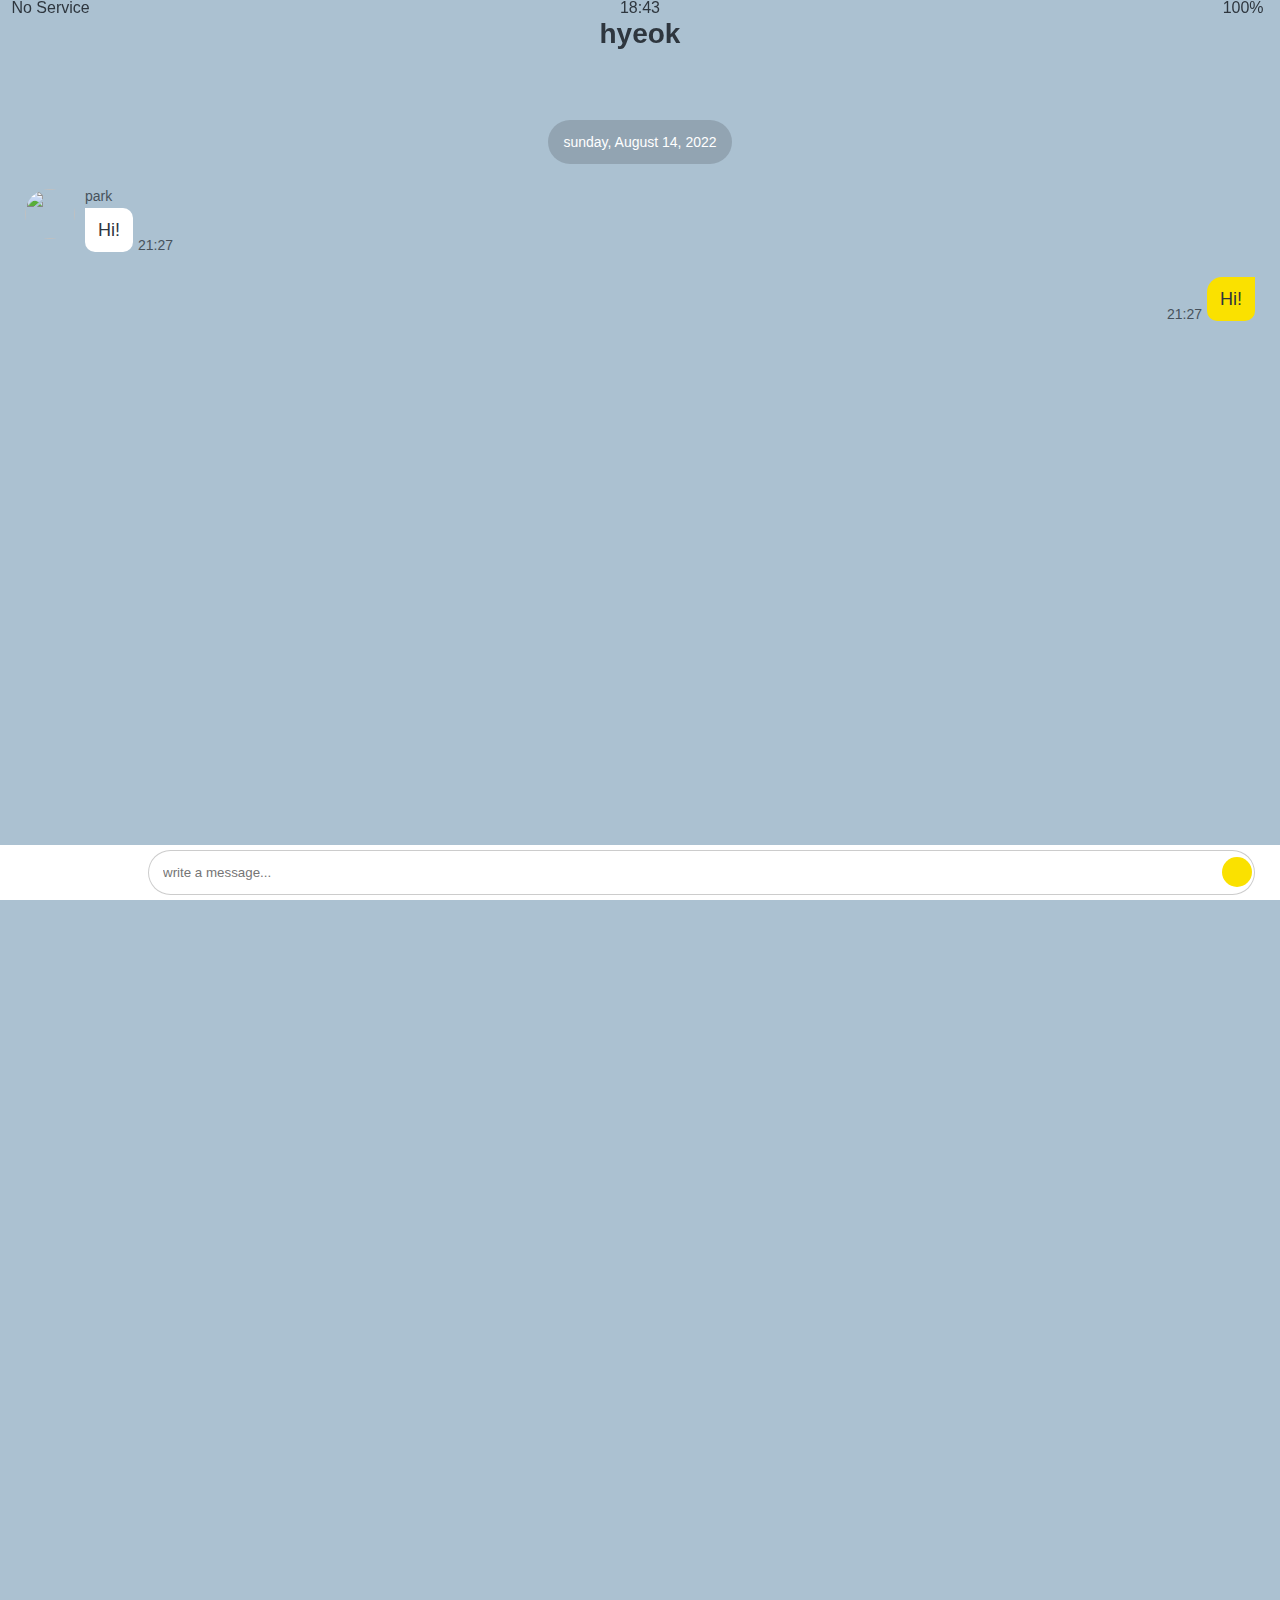
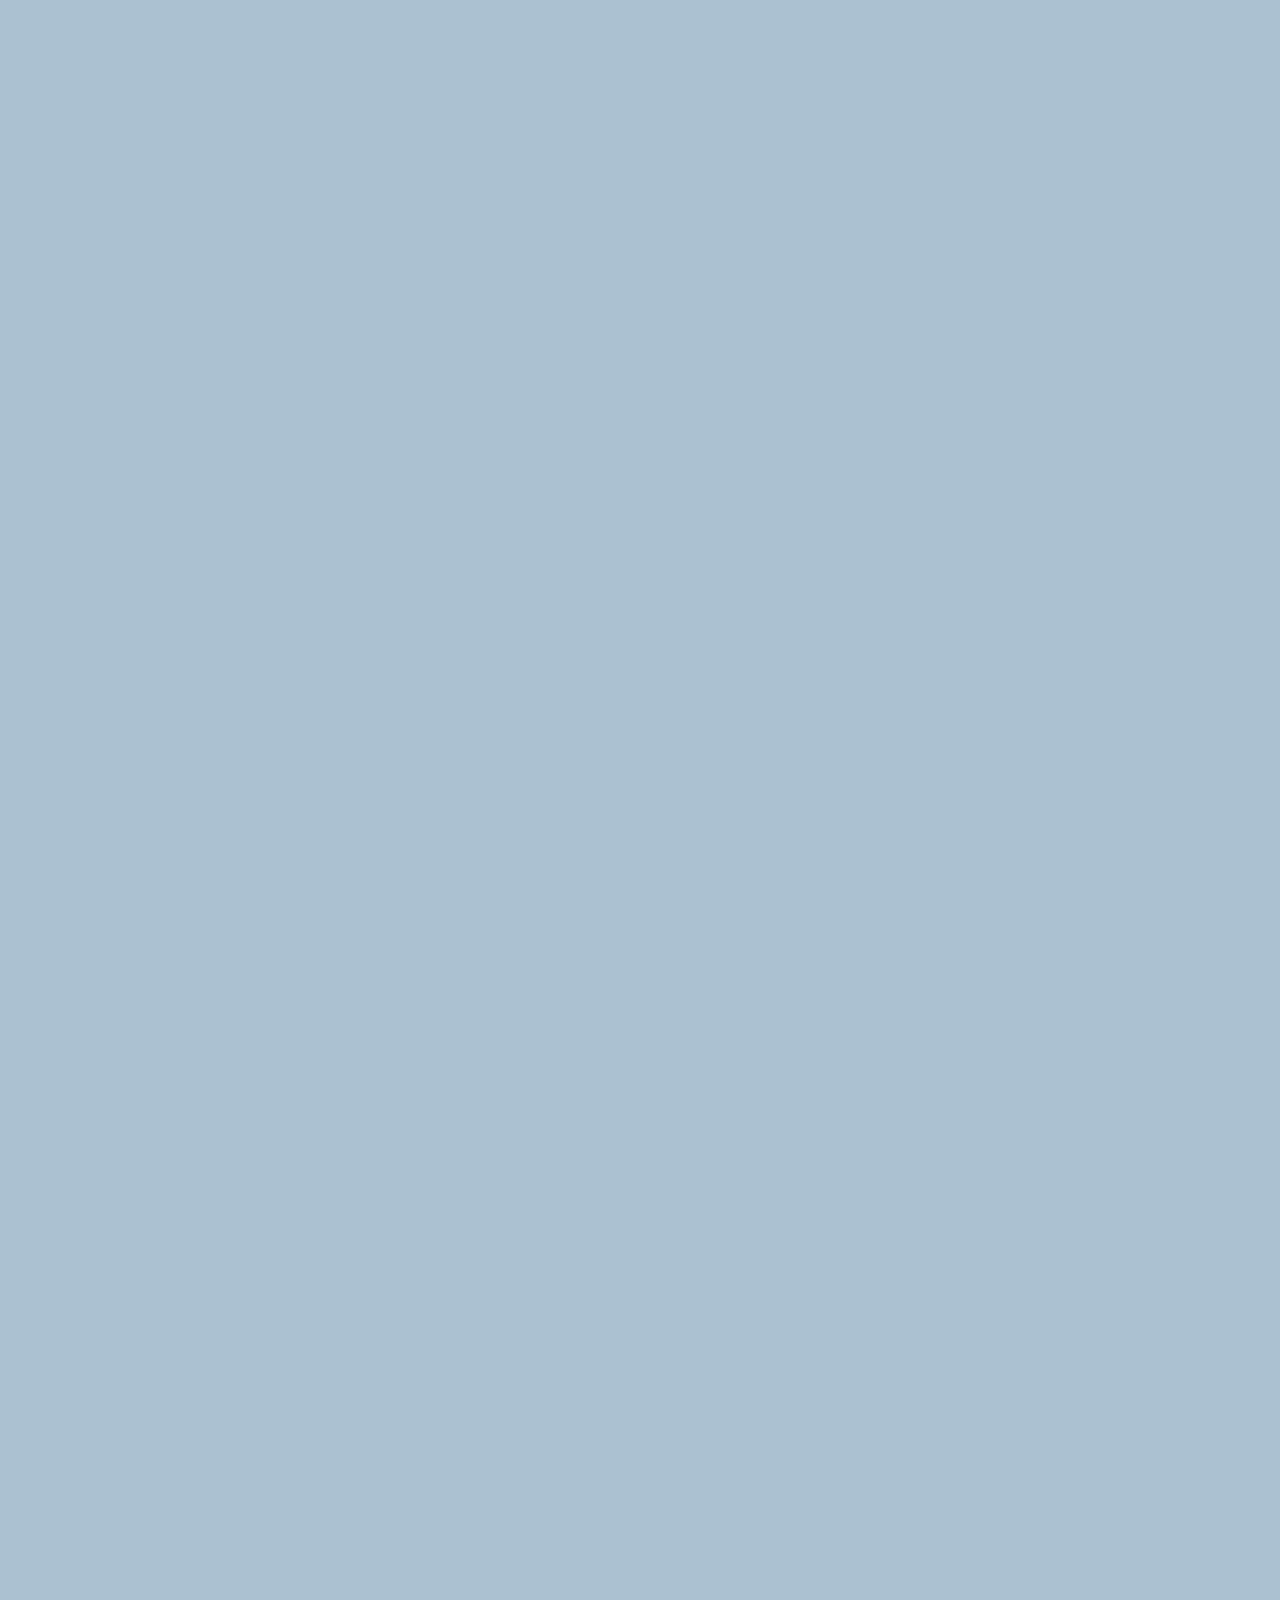
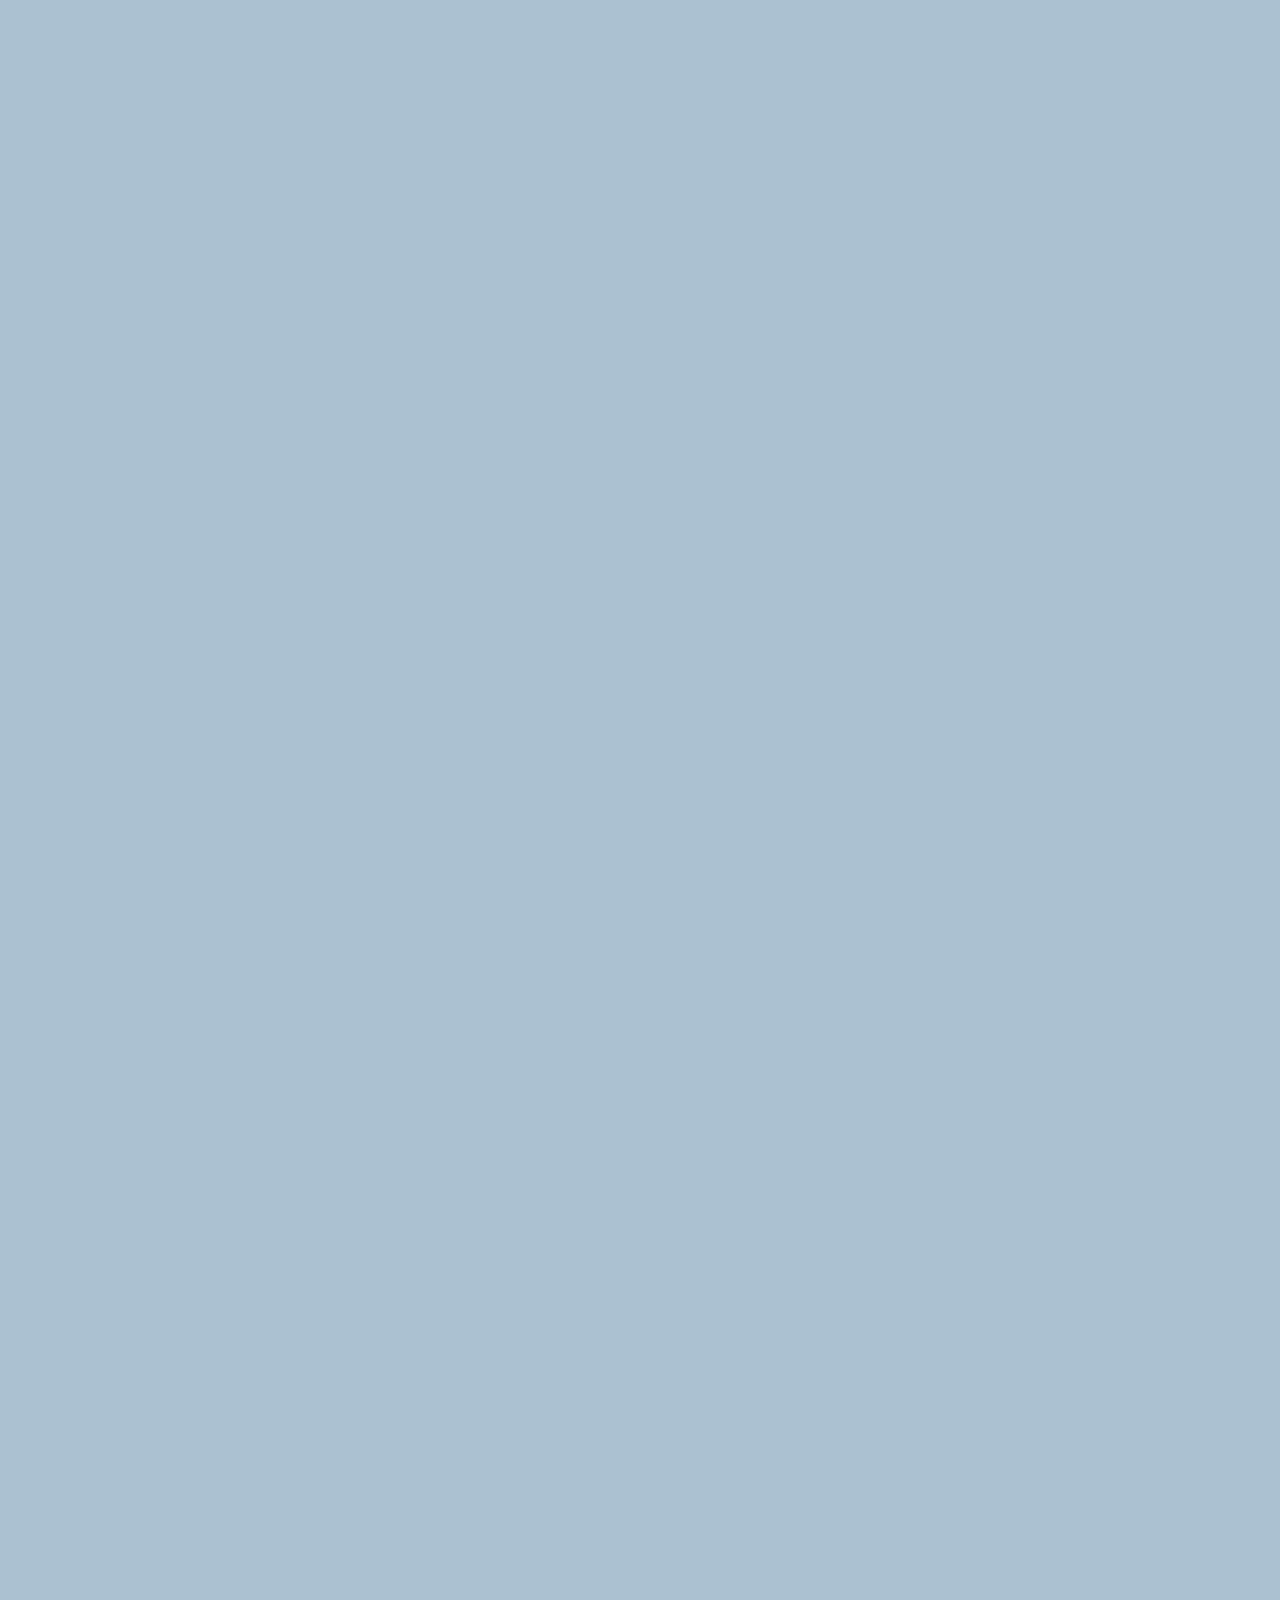
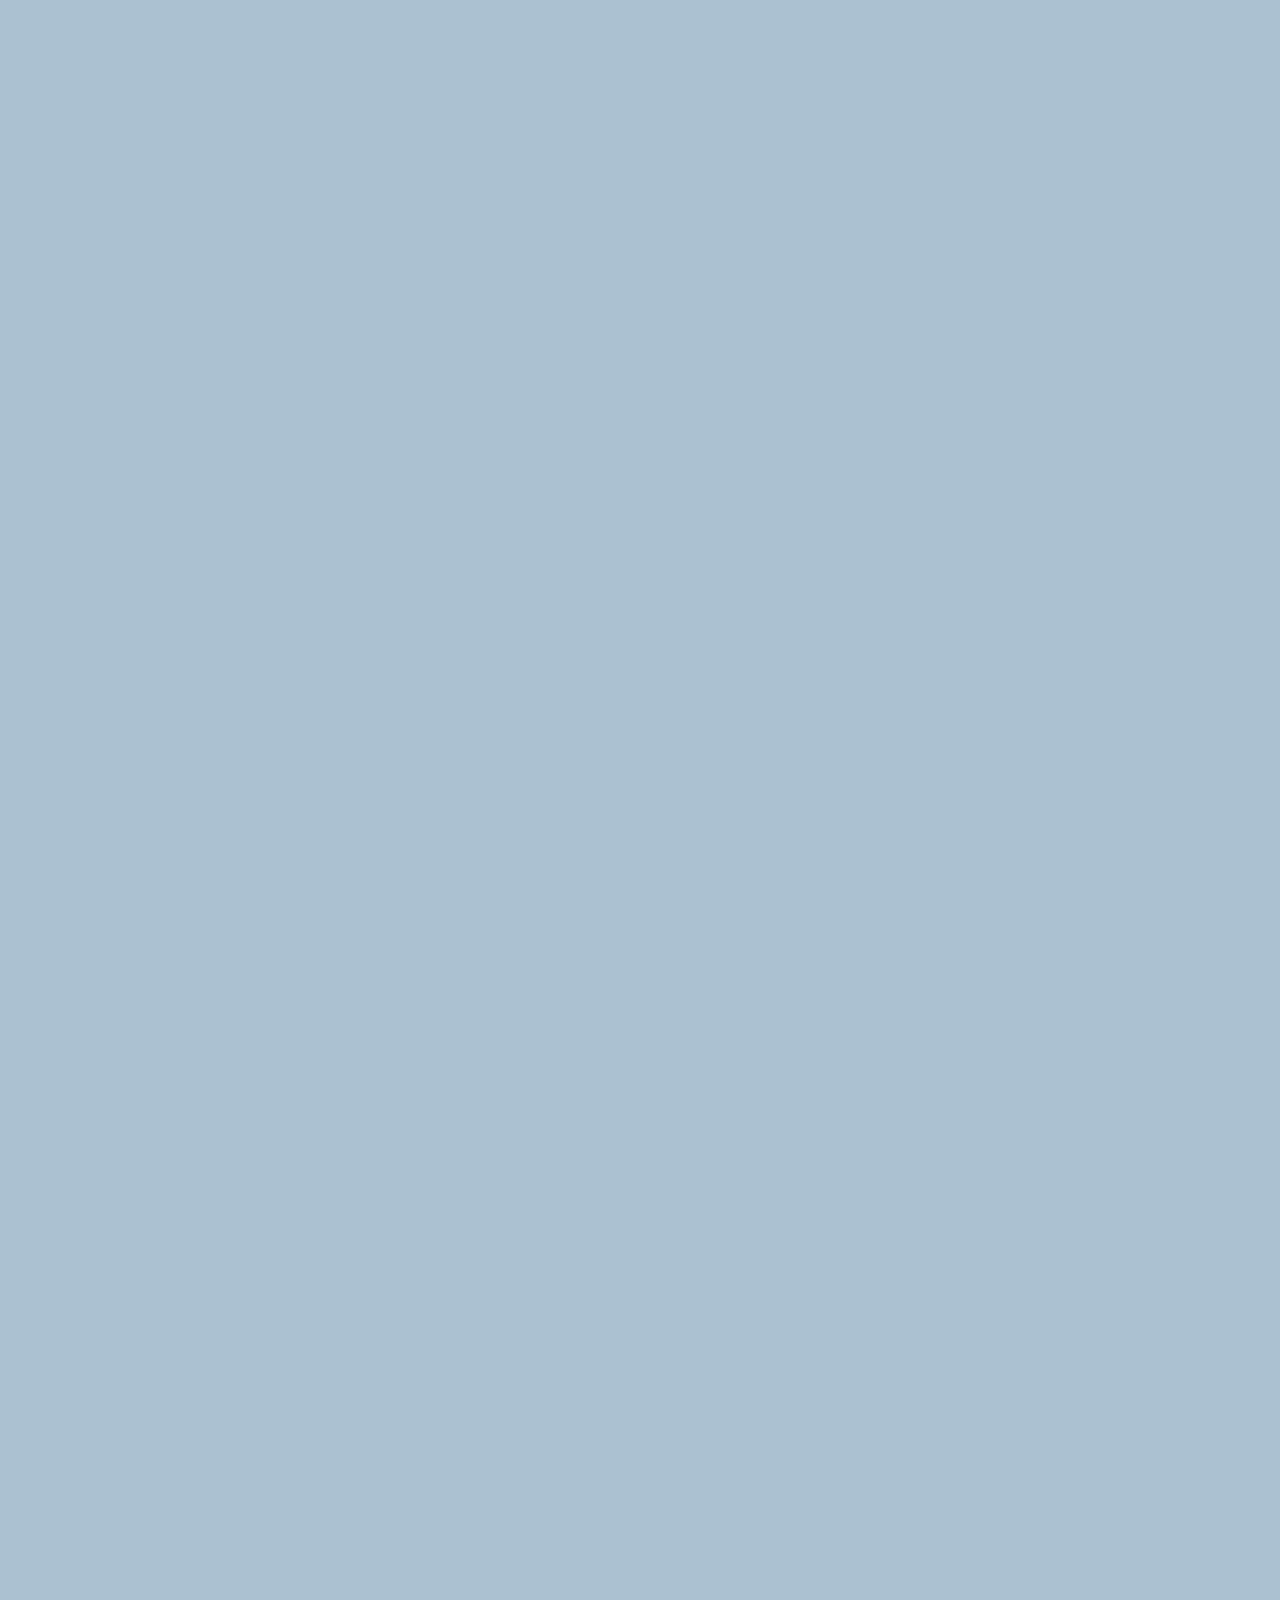
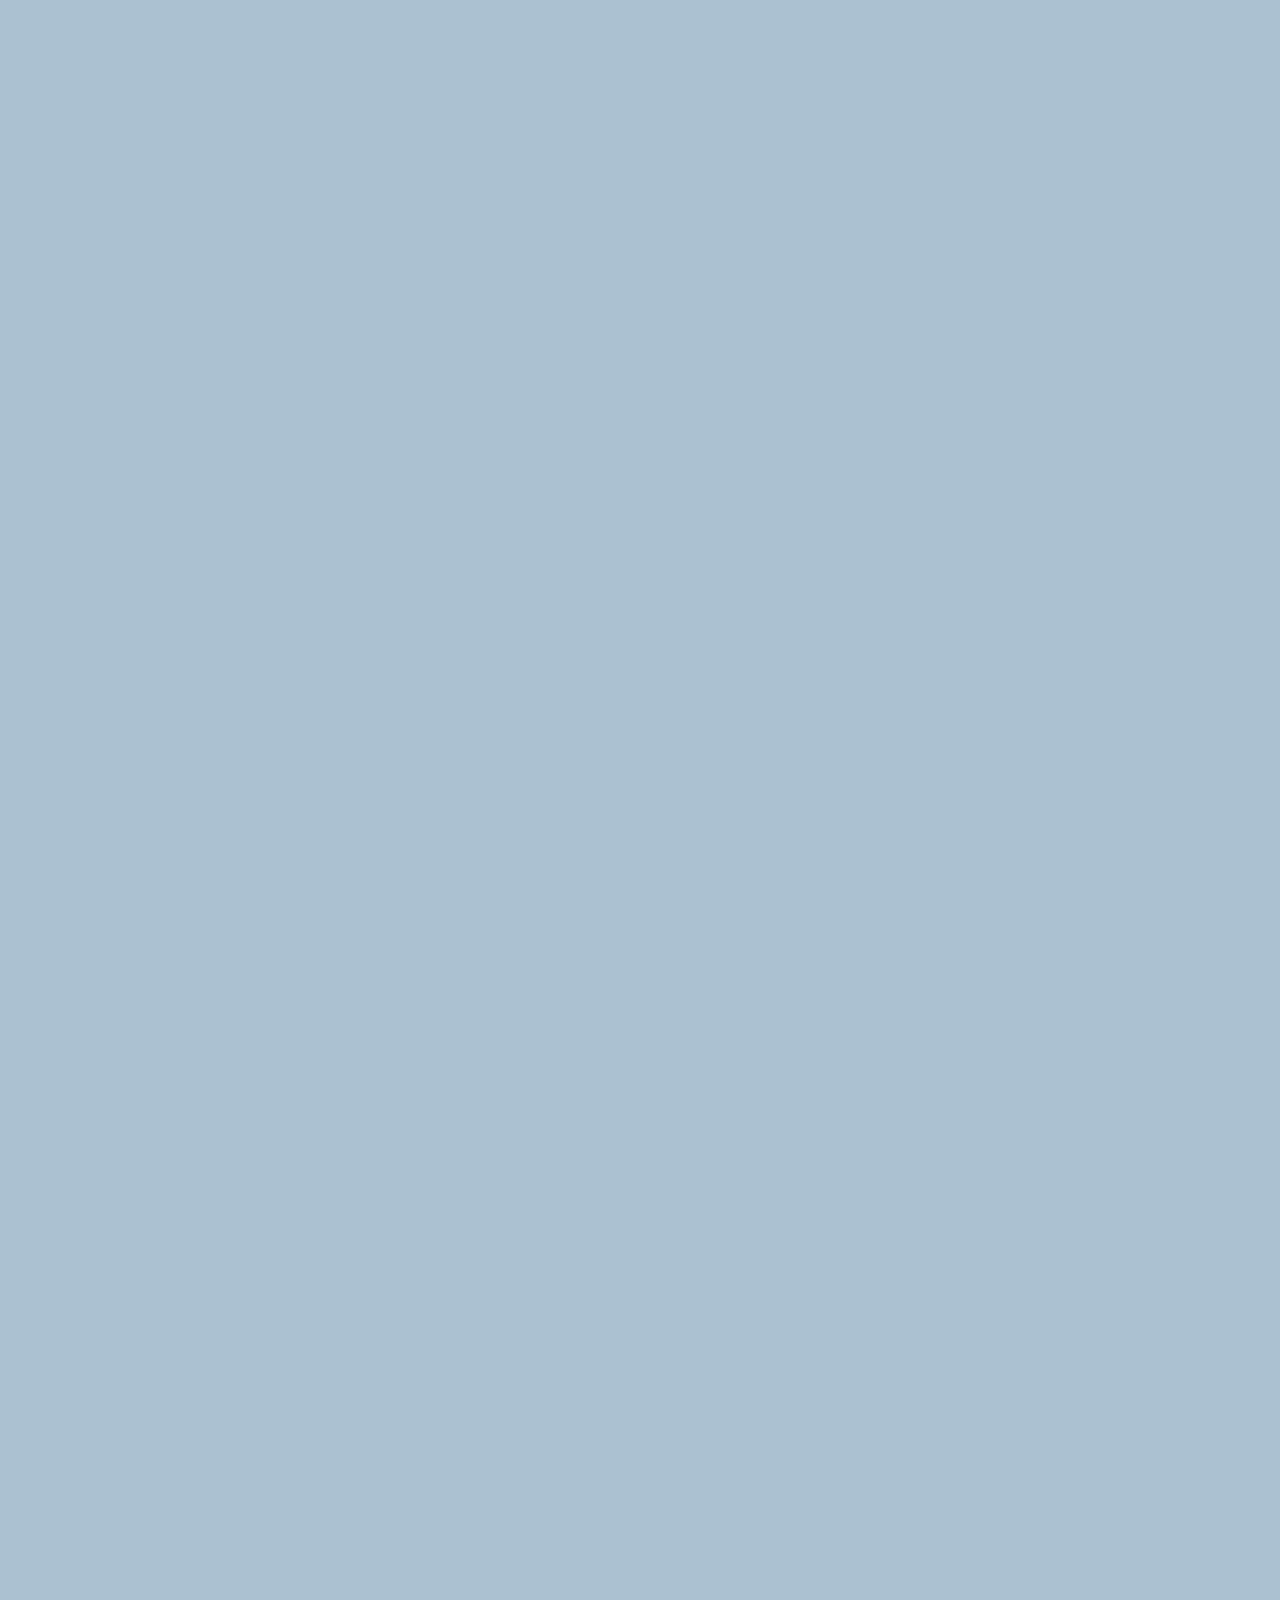
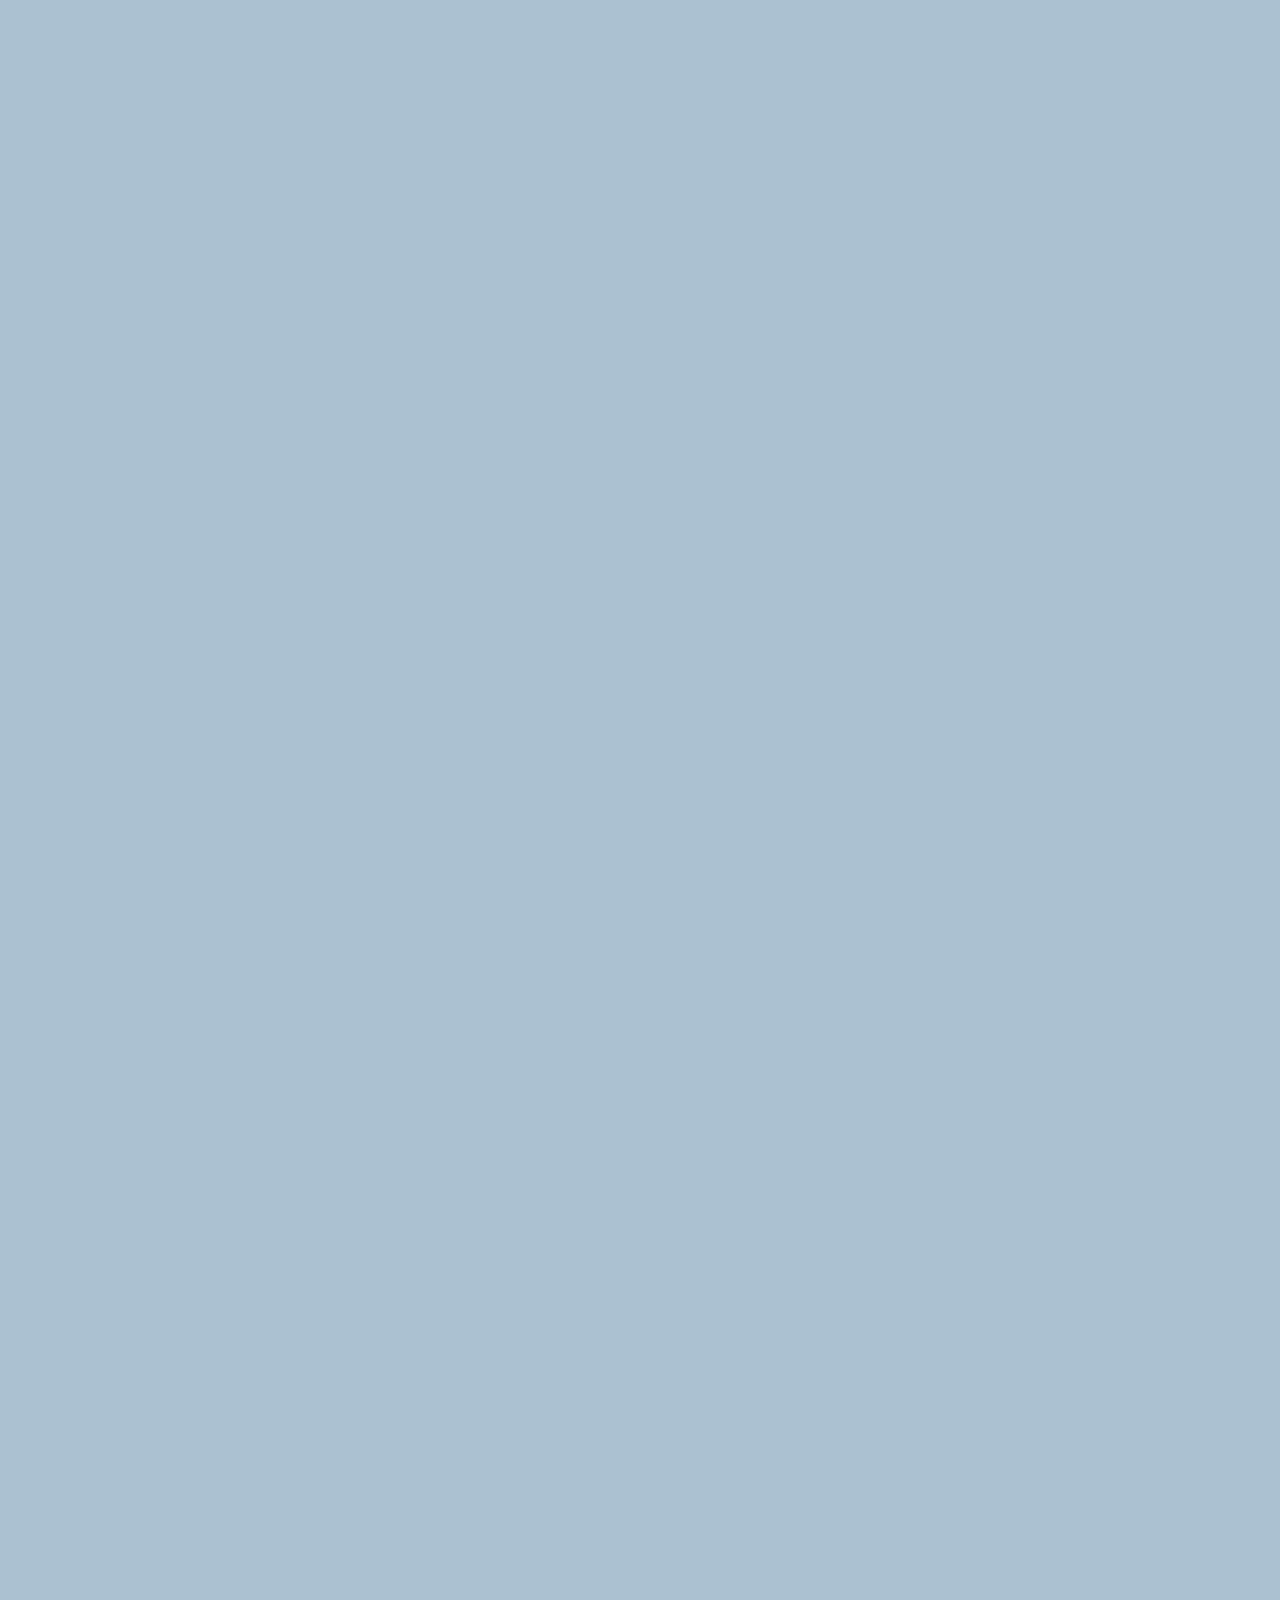
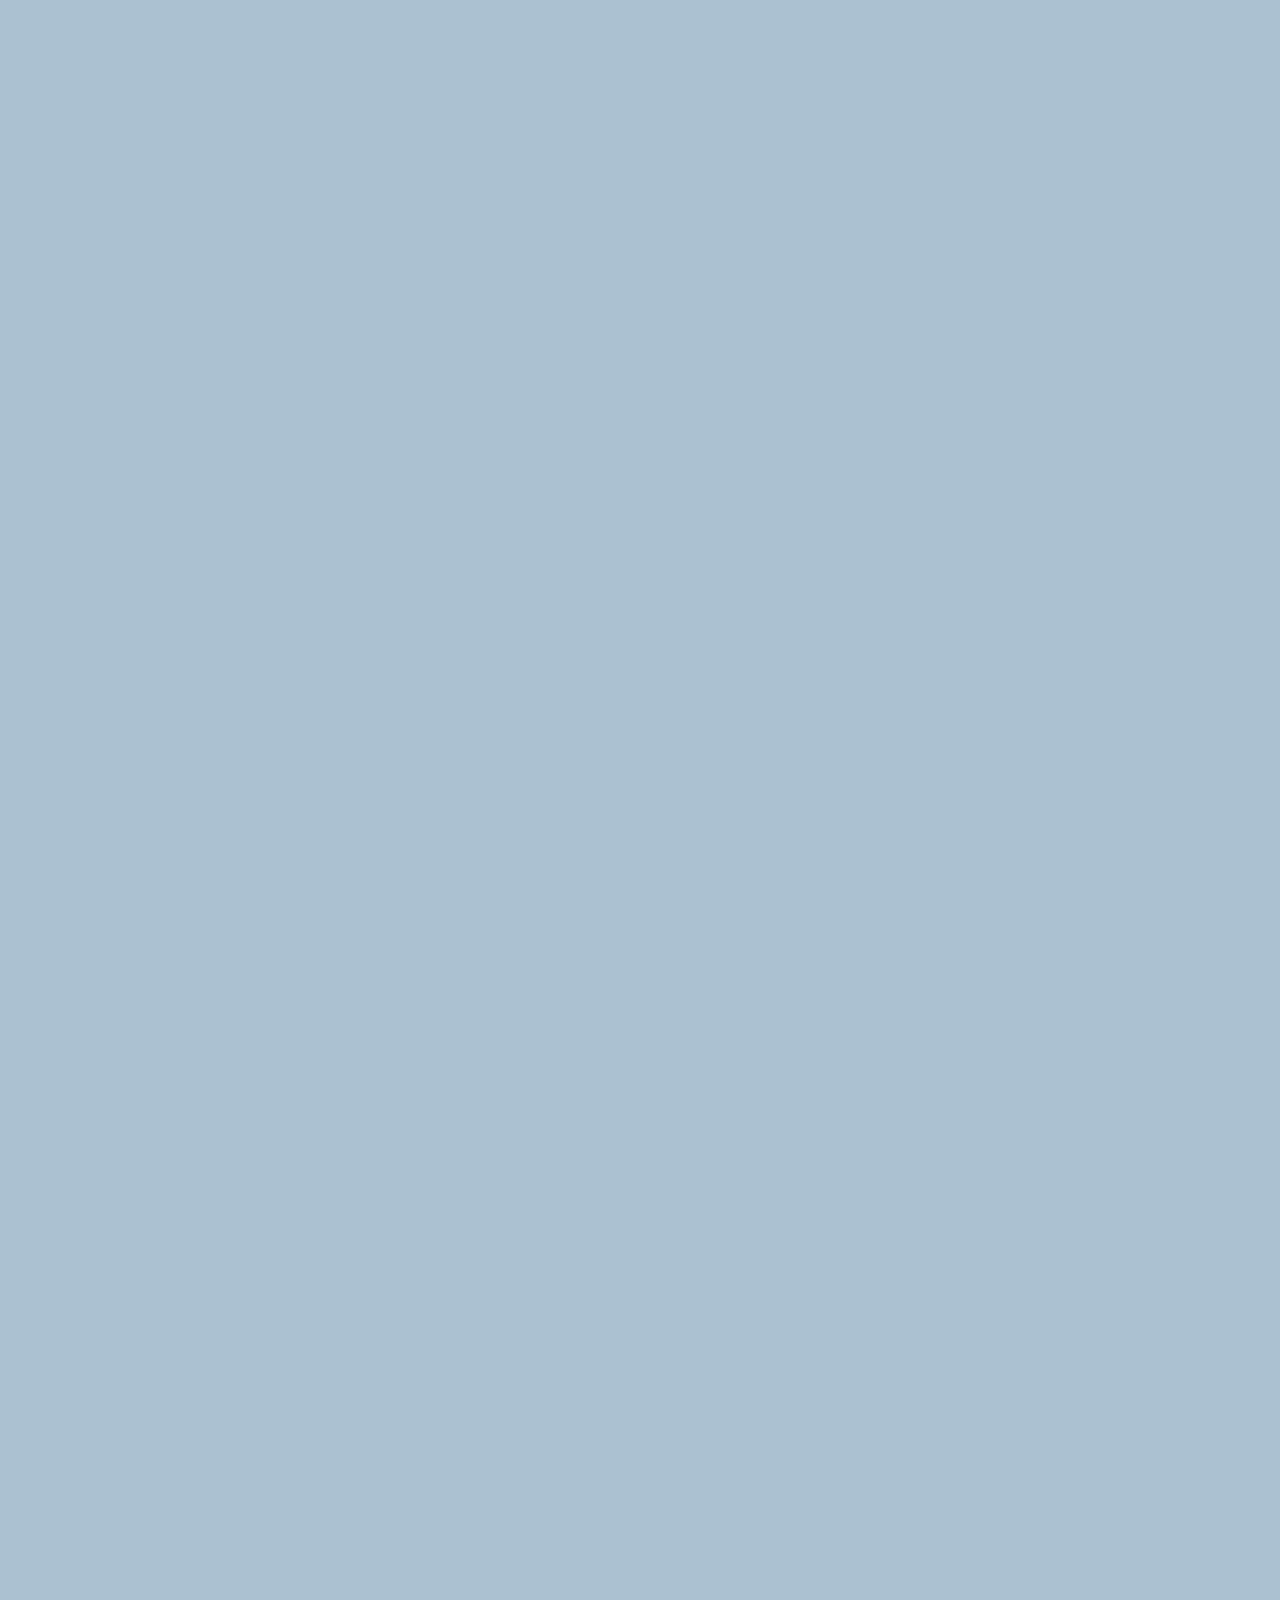
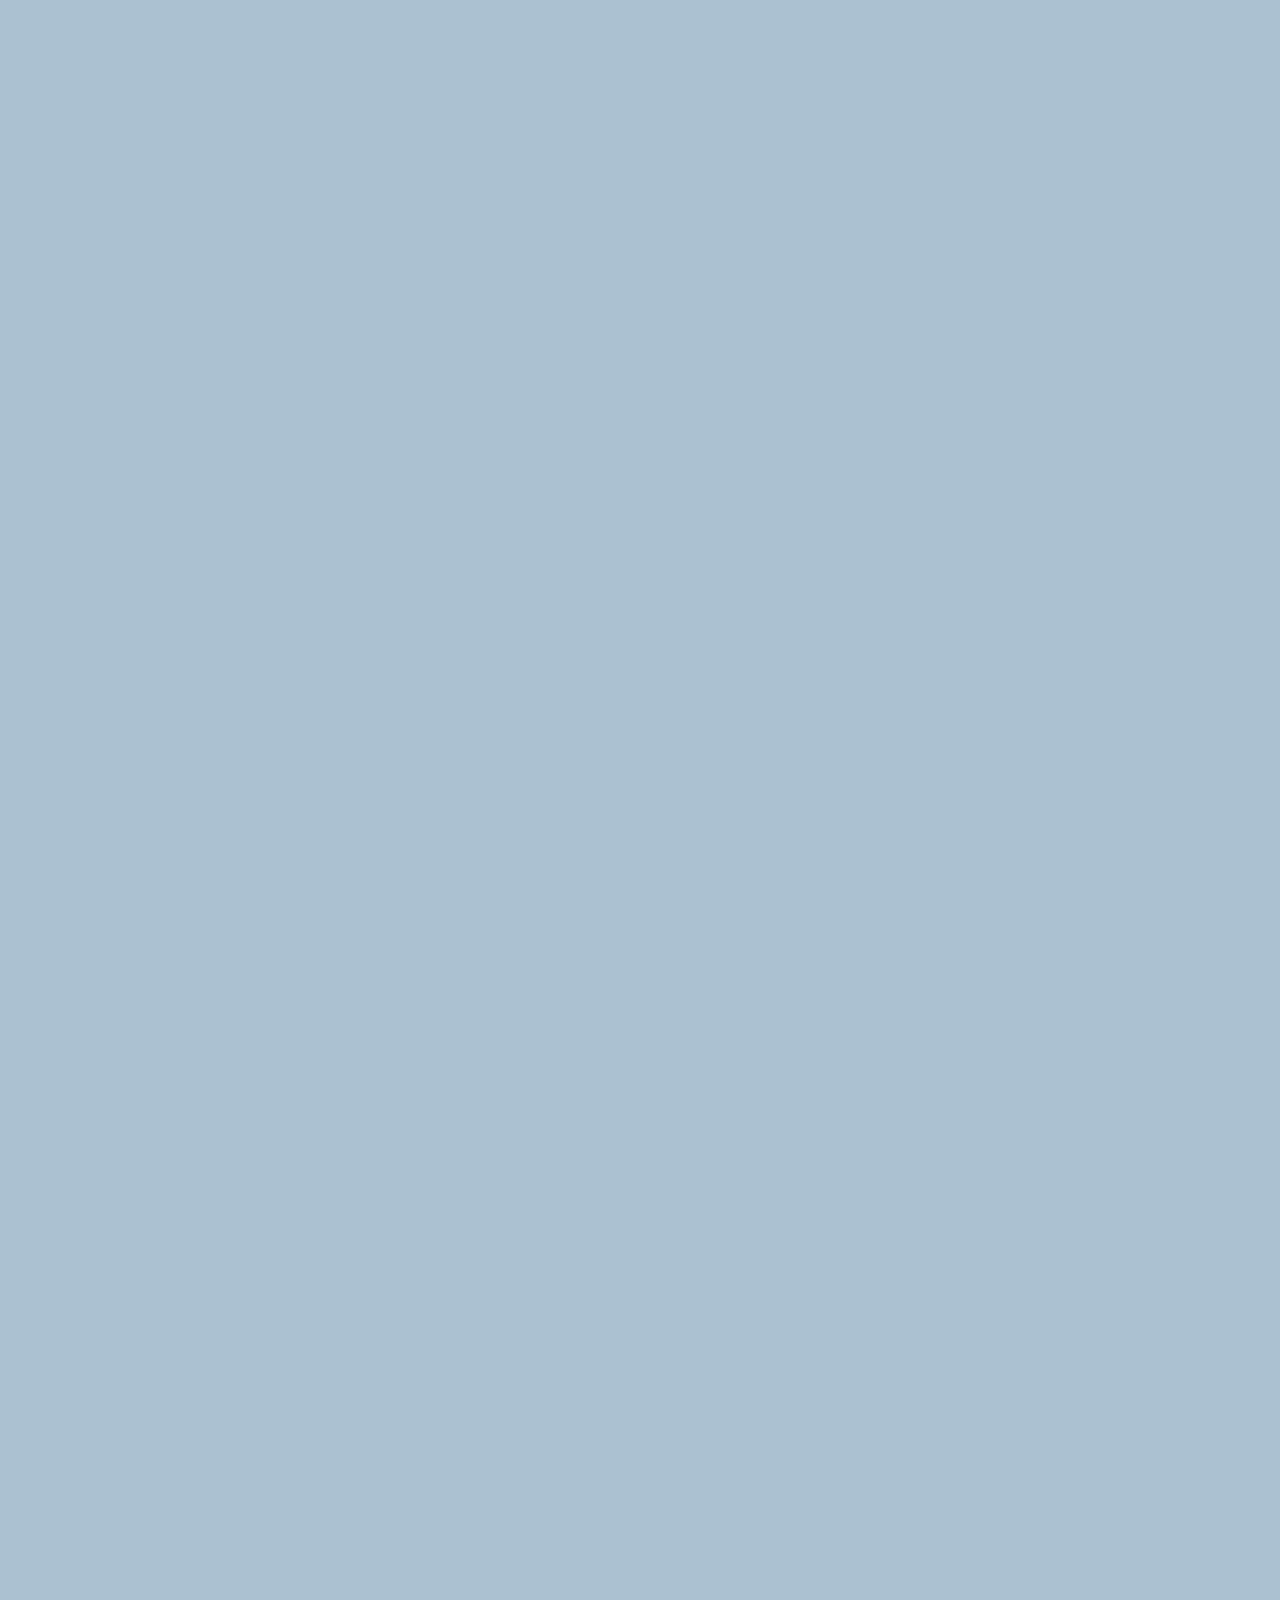
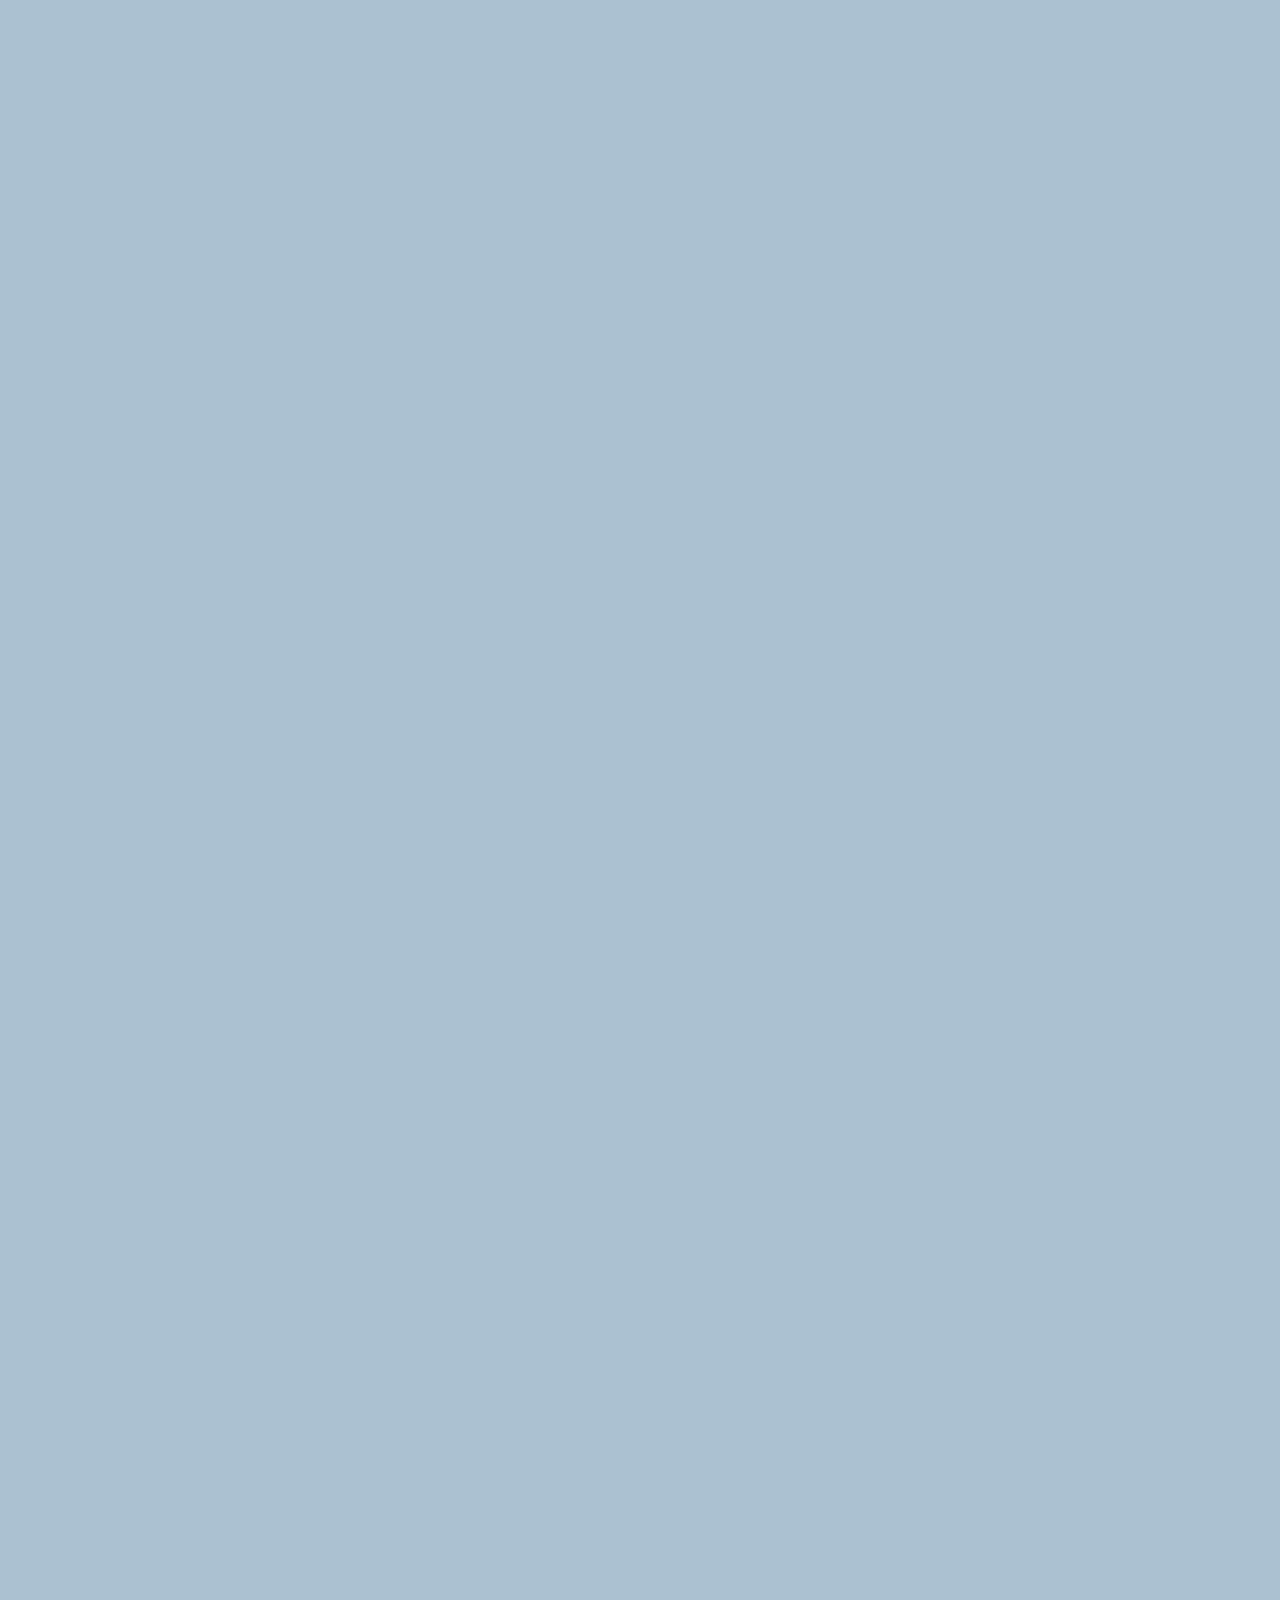
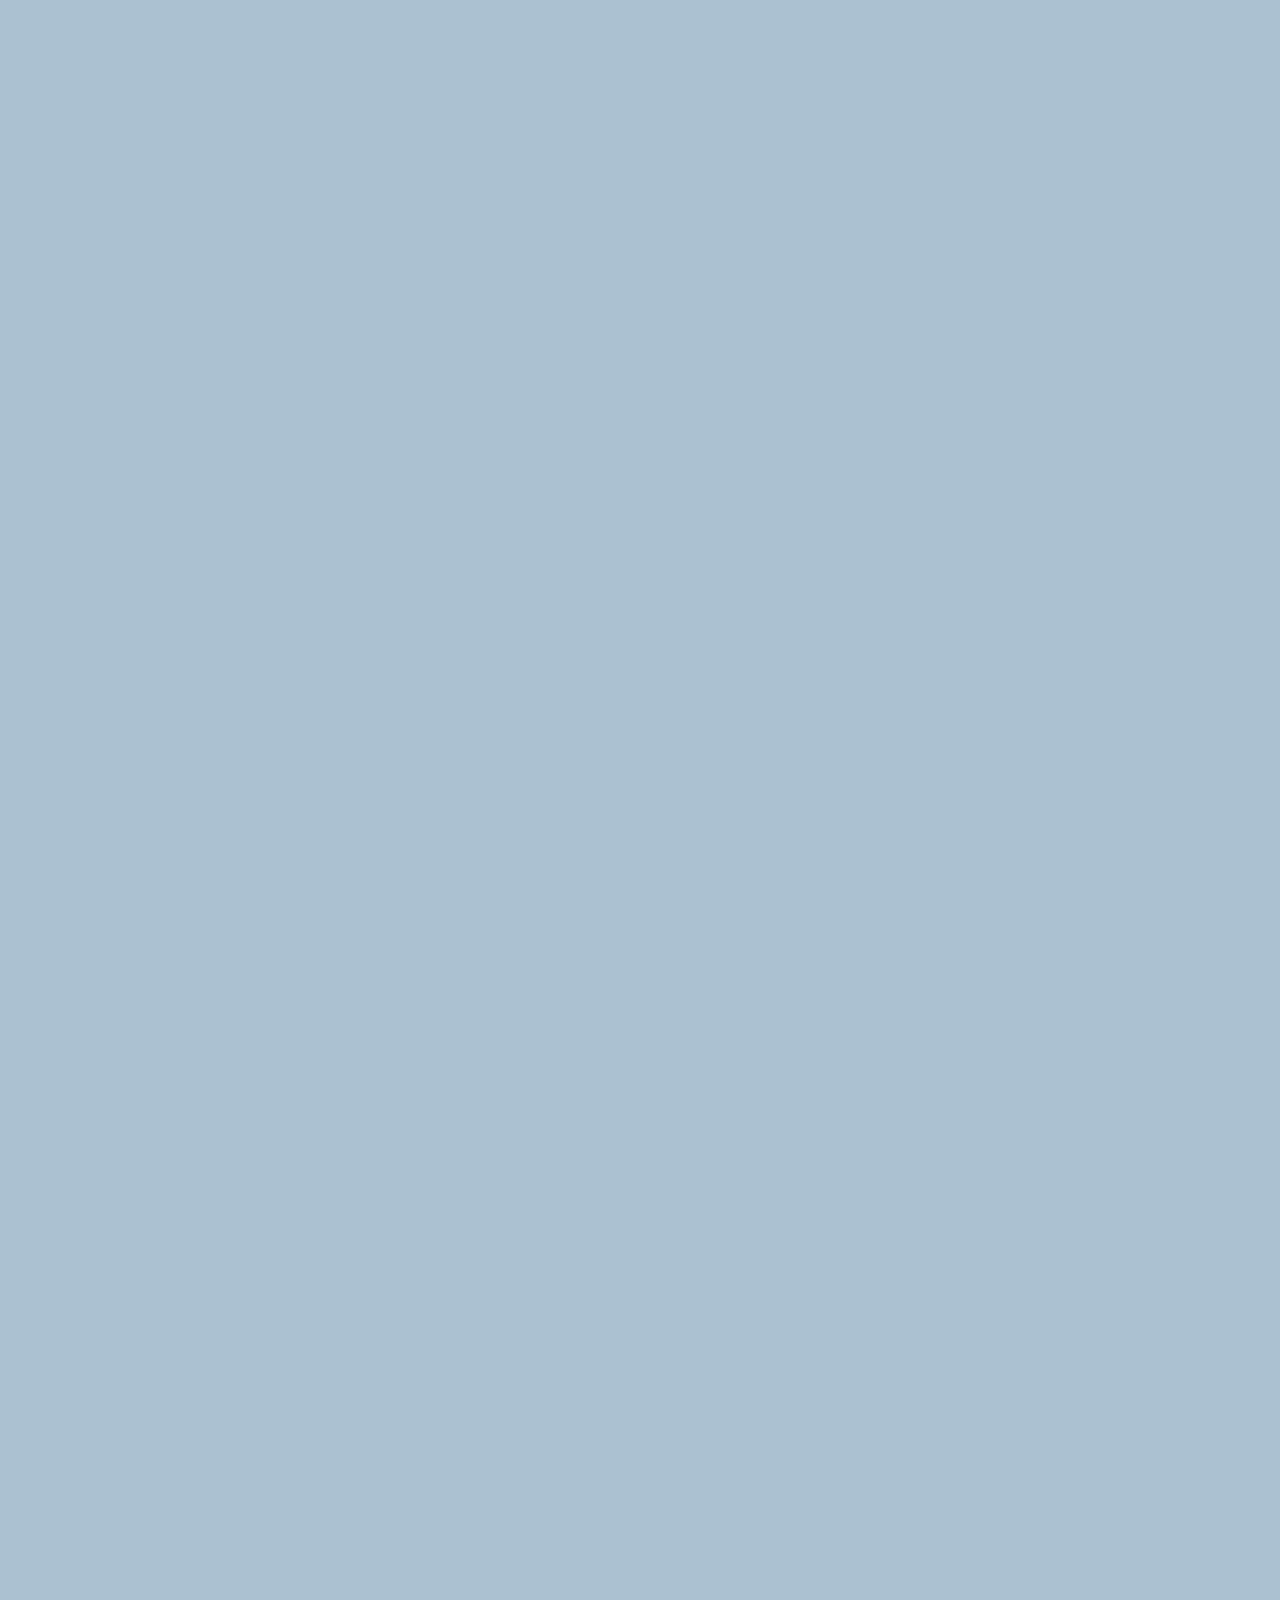
==== chat.html @ ec62a6b1 "updated chat" ====
<!DOCTYPE html>
<html>
  <head>
    <link rel="stylesheet" href="css/styles.css" />
    <meta charset="UTF-8" />
    <meta name="viewport" content="width=device-width, initial-scale=1.0" />
    <title>chat - Kokoa Talk</title>
  </head>
  <body id="chat-screen">
    <div class="status-bar">
      <div class="status-bar__column">
        <span>No Service</span>
        <i class="fa-solid fa-wifi"></i>
      </div>
      <div class="status-bar__column">
        <span>18:43</span>
      </div>
      <div class="status-bar__column">
        <span>100%</span>
        <i class="fa-solid fa-battery-full"></i>
        <i class="fa-solid fa-bolt"></i>
      </div>
    </div>

    <header class="alt-header">
      <div class="alt-header__column">
        <a href="chats.html">
          <i class="fas fa-angle-left fa-2x"></i>
        </a>
      </div>
      <div class="alt-header__column">
        <h1 class="alt-header__title">hyeok</h1>
      </div>
      <div class="alt-header__column">
        <span>
          <i class="fas fa-search fa-lg"></i>
        </span>
        <span>
          <i class="fa-solid fa-bars fa-lg"></i>
        </span>
      </div>
    </header>

    <main class="main-screen main-chat">
      <div class="chat__timestamp">sunday, August 14, 2022</div>
      <div class="message-row">
        <img src="https://avatars.githubusercontent.com/u/105497812" />
        <div class="message-row__content">
          <span class="message__author">park</span>
          <div class="message__info">
            <span class="message__bubble">Hi!</span>
            <span class="message__time">21:27</span>
          </div>
        </div>
      </div>
      <div class="message-row message-row--own">
        <div class="message-row__content">
          <div class="message__info">
            <span class="message__bubble">Hi!</span>
            <span class="message__time">21:27</span>
          </div>
        </div>
      </div>
    </main>

    <form class="reply">
      <div class="reply__column">
        <i class="fa-solid fa-square-plus fa-lg"></i>
      </div>
      <div class="reply__column">
        <input type="text" placeholder="write a message..." />
        <i class="fa-regular fa-face-smile"></i>
        <button>
          <i class="fa-solid fa-arrow-up"></i>
        </button>
      </div>
    </form>

    <script
      src="https://kit.fontawesome.com/eba536668e.js"
      crossorigin="anonymous"
    ></script>
  </body>
</html>
---- css/styles.css ----
@import "reset.css";
@import "variables.css";

/*component */
@import "component/status-bar.css";
@import "component/nav-bar.css";
@import "component/screen-header.css";
@import "component/user-component.css";
@import "component/badge.css";
@import "component/icon-row.css";
@import "component/alt-screen-header.css";

/*screens */
@import "screens/login.css";
@import "screens/friend-display-link.css";
@import "screens/find.css";
@import "screens/more.css";
@import "screens/settings.css";
@import "screens/chat.css";

body {
  color: #2e363e;
  font-family: -apple-system, BlinkMacSystemFont, "Segoe UI", Roboto, Oxygen,
    Ubuntu, Cantarell, "Open Sans", "Helvetica Neue", sans-serif;
}

a {
  color: inherit;
  text-decoration: none;
}
.main-screen {
  padding: 0px var(--horizontal-space);
}
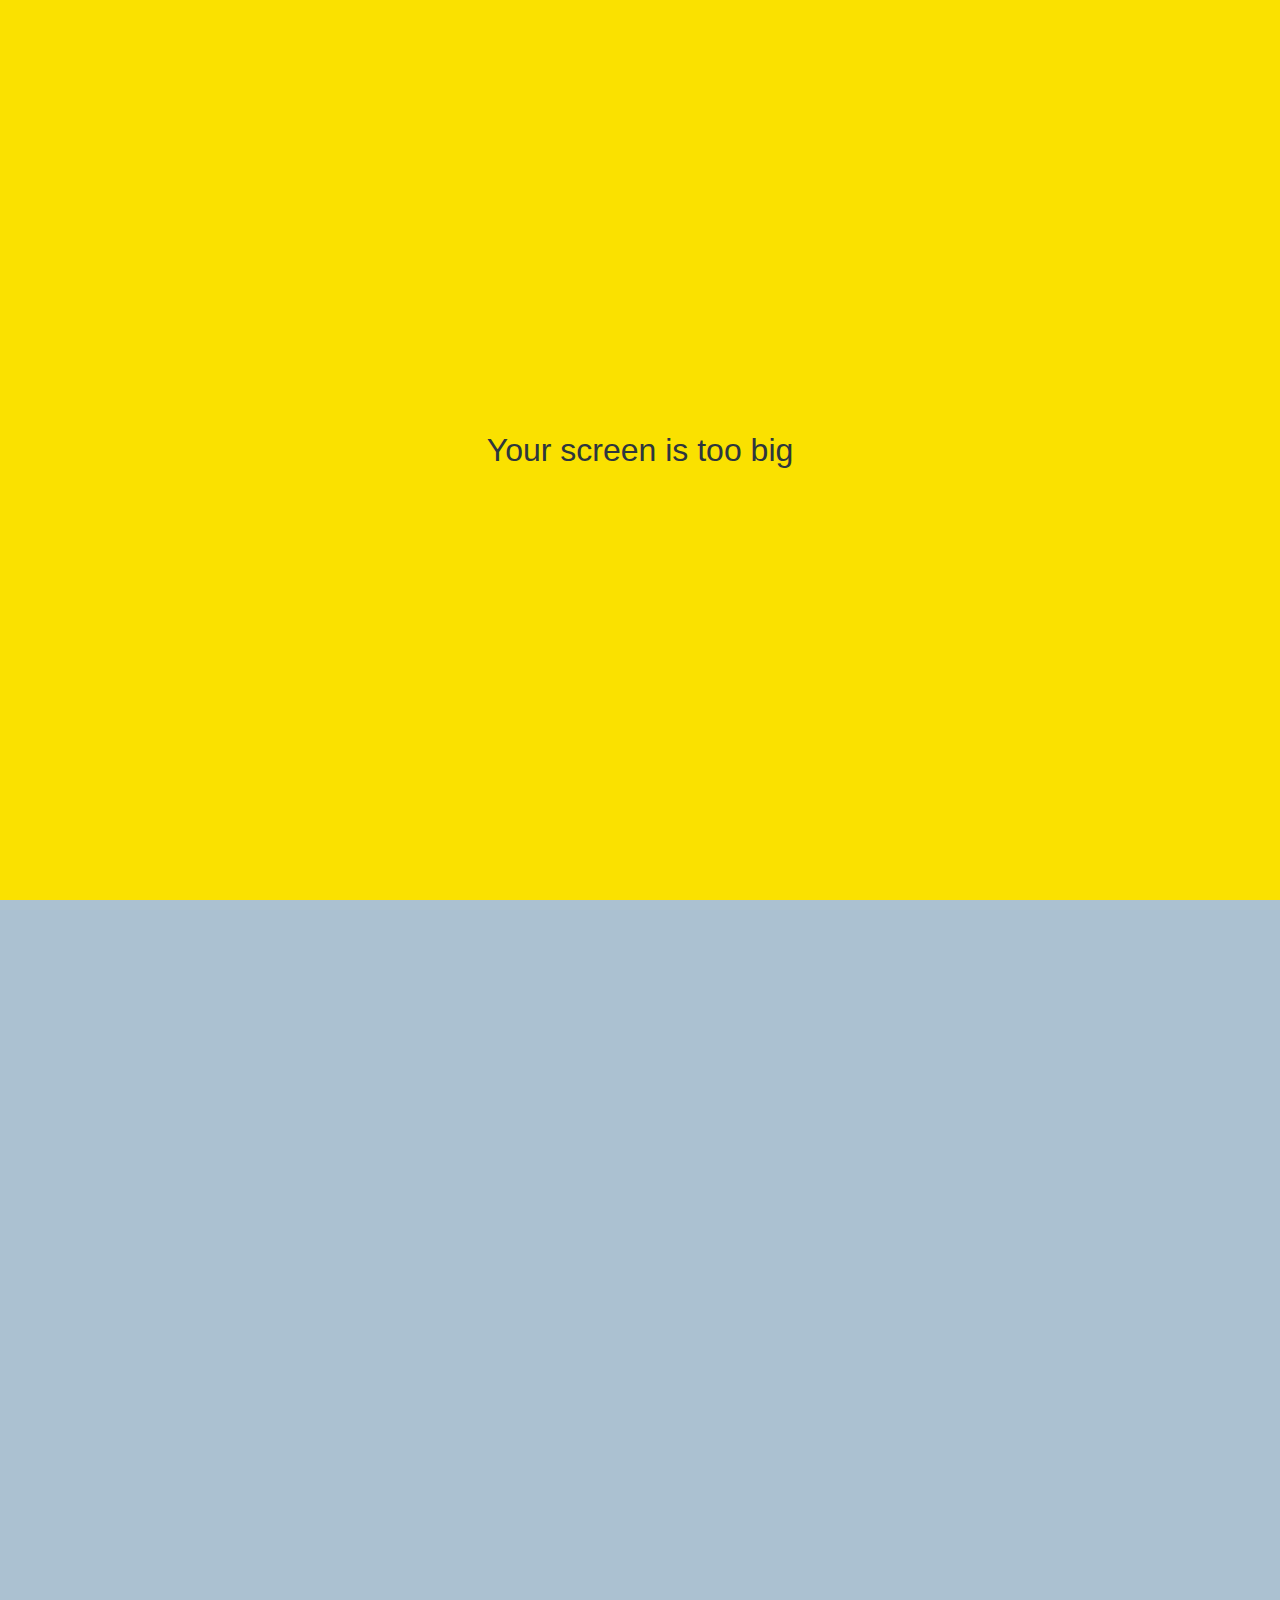
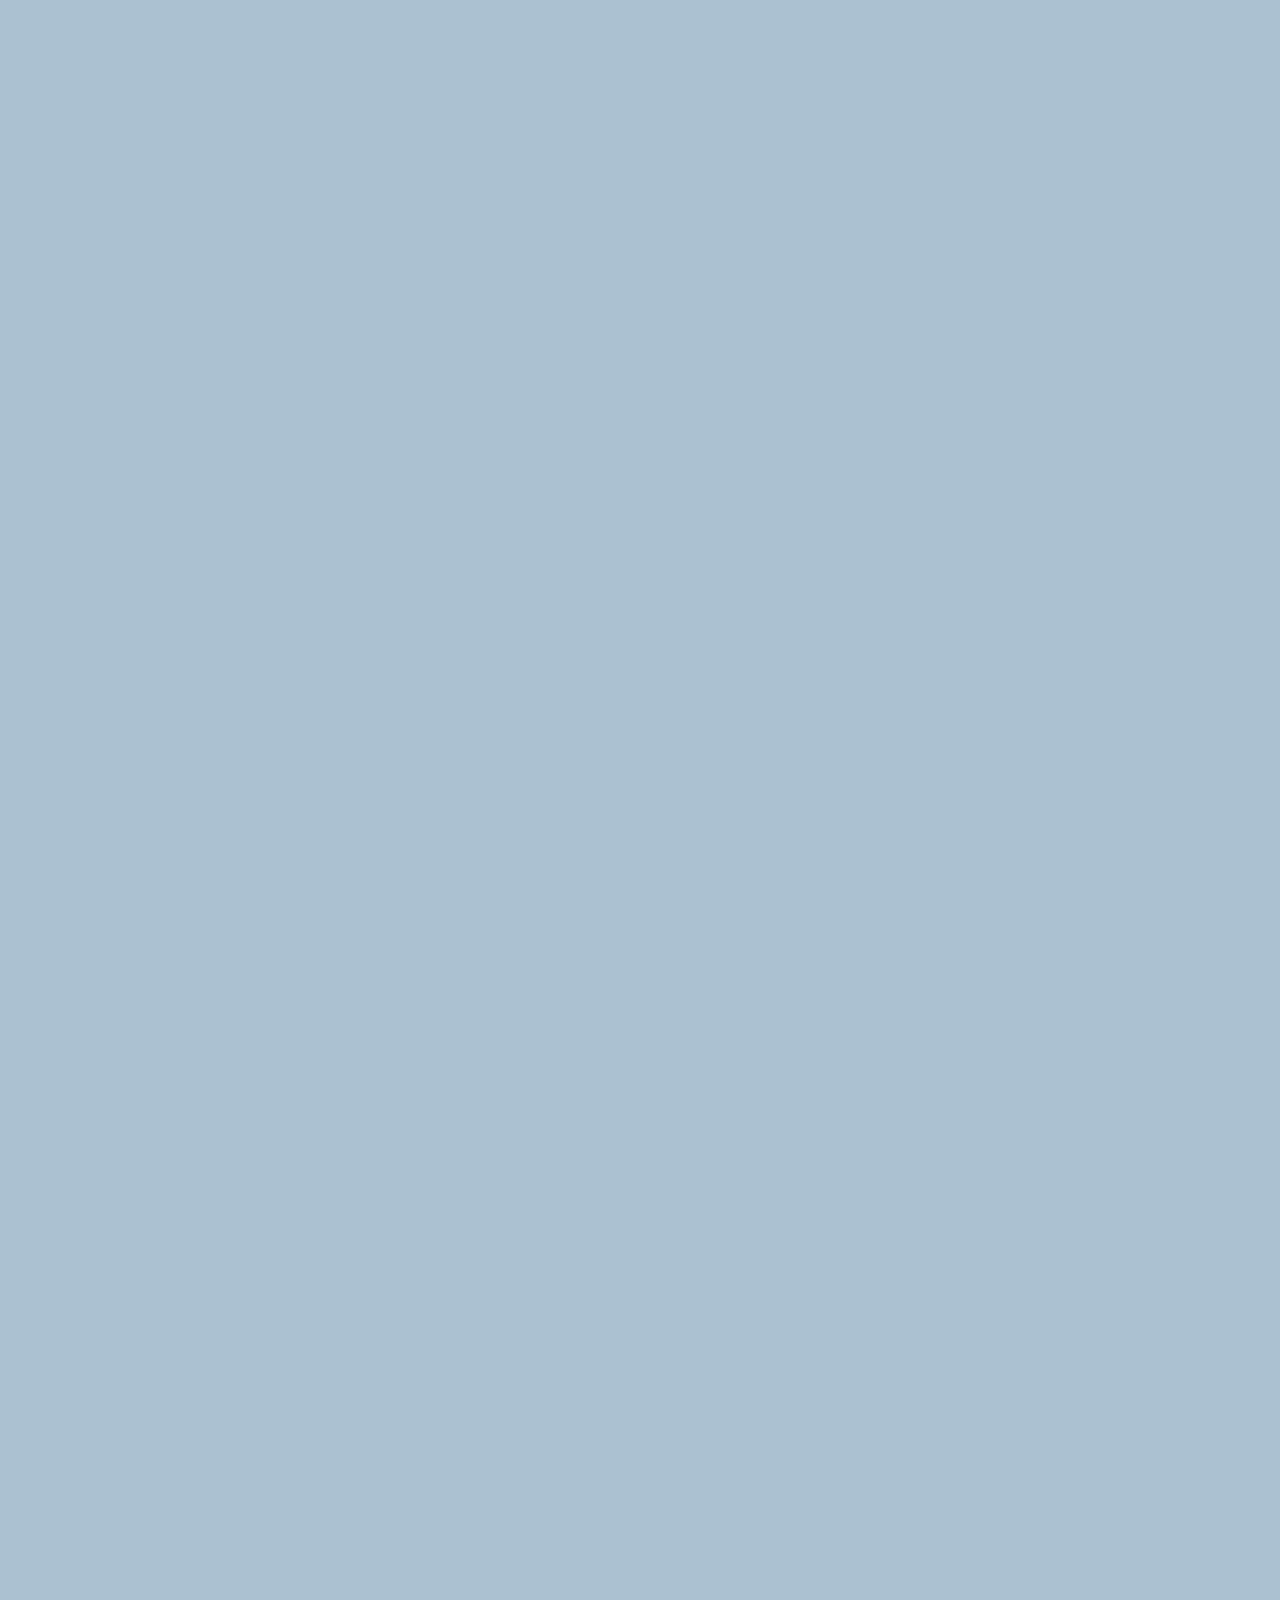
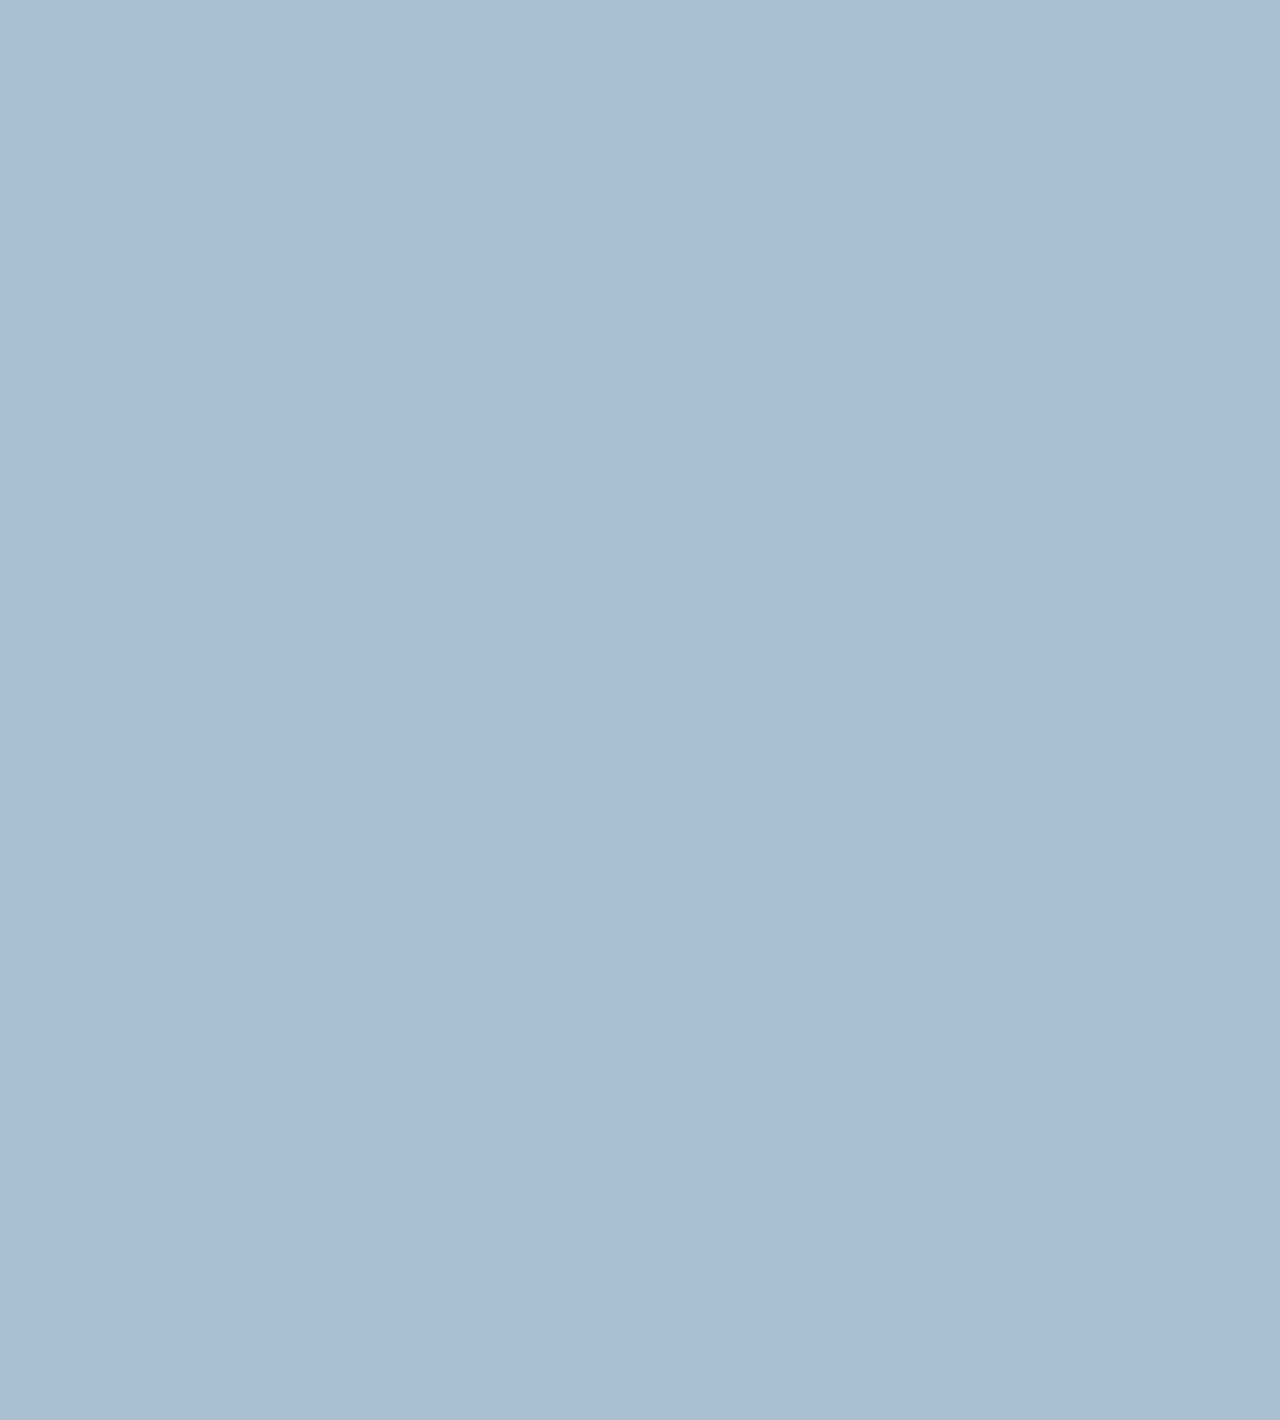
==== commit 8636f35f: "completed everything" ====
--- a/chat.html
+++ b/chat.html
@@ -75,6 +75,9 @@
         </button>
       </div>
     </form>
+    <div id="No-mobile">
+      <span>Your screen is too big</span>
+    </div>
 
     <script
       src="https://kit.fontawesome.com/eba536668e.js"
--- a/css/styles.css
+++ b/css/styles.css
@@ -9,6 +9,7 @@
 @import "component/badge.css";
 @import "component/icon-row.css";
 @import "component/alt-screen-header.css";
+@import "component/no-mobile.css";
 
 /*screens */
 @import "screens/login.css";
